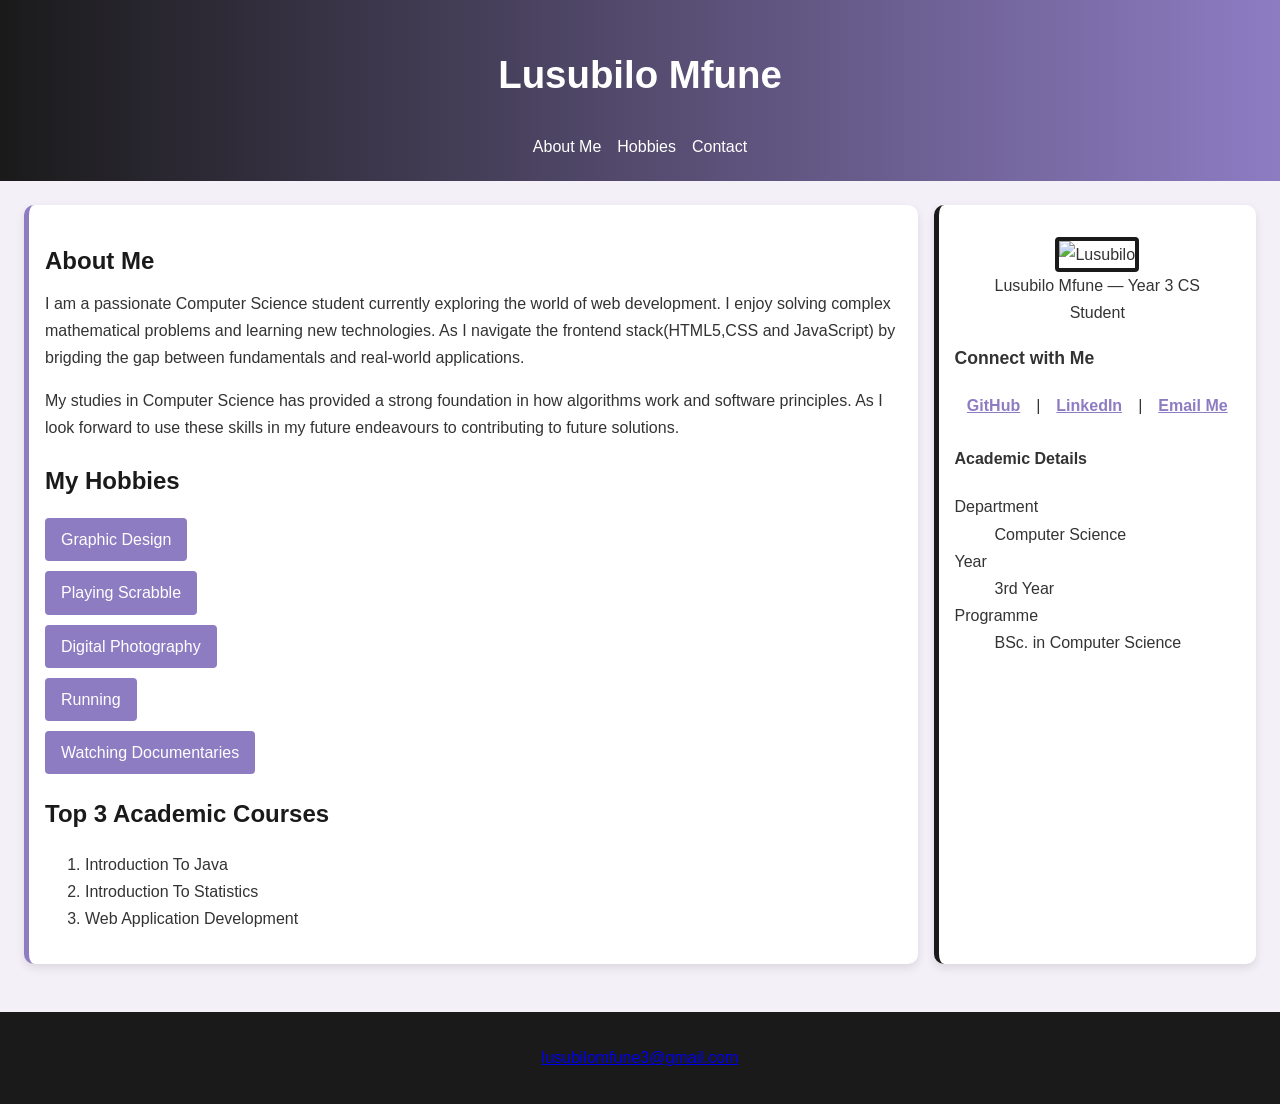
==== index.html @ 547bae20 "Rename profile.html to index.html" ====
<!DOCTYPE html>
<html lang="en">
<head>
    <meta charset="UTF-8">
    <meta name="viewport" content="width=device-width, initial-scale=1.0">
    <title>My Portfolio</title>
    <link rel="stylesheet" href="style.css">
</head>
<body>

    <header>
        <h1>Lusubilo Mfune</h1>
        <nav>
            <a href="#about">About Me</a>
            <a href="#hobbies">Hobbies</a>
            <a href="#contact">Contact</a>
        </nav>
    </header>

    <main>
        
        <article>
            <h2 id="about">About Me</h2>
            <div>
                I am a passionate  Computer Science student currently exploring the world of web development. 
                I enjoy solving complex  mathematical problems and learning new technologies. As I navigate
                the frontend stack(HTML5,CSS and JavaScript) by brigding the gap between fundamentals 
                and real-world applications.
                <p>
                  My studies in Computer Science has provided a strong foundation in how algorithms work 
                  and software principles. As I look forward to use these skills in my future endeavours to 
                  contributing to future solutions.
                </p>
            </div>

            <h2 id="hobbies">My Hobbies </h2>
            <ul>
                <li>Graphic Design</li>
                <li>Playing Scrabble</li>
                <li>Digital Photography</li>
                <li>Running </li>
                <li>Watching Documentaries</li>
            </ul>

            <h2>Top 3 Academic Courses</h2>
            <ol>
                <li>Introduction To Java</li>
                <li>Introduction To Statistics</li>
                <li>Web Application Development</li>
            </ol>
        </article>

        <aside id="contact-info">
            
            <figure>
                <img src="images/myphoto.jpg" alt="Lusubilo" width="200" height="200">
                <figcaption>Lusubilo Mfune — Year 3 CS Student</figcaption>
            </figure>

            <h3>Connect with Me</h3>
            
            <nav class="social-links">
                <a href="#" target="_blank">GitHub</a> |
                <a href="https://www.linkedin.com/public-profile/settings/?trk=d_flagship3_profile_self_view_public_profile&lipi=urn%3Ali%3Apage%3Ad_flagship3_profile_view_base%3BlrvAfYFjSCyYZO2sTP3LCg%3D%3Dnk">LinkedIn</a> |
                <a href="mailto:lusubilomfune3@gmail.com">Email Me</a>
            </nav>

            <h4>Academic Details</h4>
            <dl>
                <dt>Department</dt>
                <dd>Computer Science</dd>
                
                <dt>Year</dt>
                <dd>3rd Year</dd>
                
                <dt>Programme</dt>
                <dd>BSc. in Computer Science</dd>
            </dl>
        </aside>

    </main>

   <footer id="contact">
    <p><a href="mailto:lusubilomfune3@gmail.com">lusubilomfune3@gmail.com</a></p>
</footer>

</body>
</html>
---- style.css ----
:root {
    /* Updated Color Palette */
    --primary: #1a1a1a;       /* Deep Black */
    --secondary: #8e7cc3;     /* Rich Lilac */
    --accent: #c27ba0;        /* Soft Purple/Pink accent */
    --light: #f3f0f7;         /* Very faint lilac-grey background */
    --white: #ffffff;

    --spacing-sm: 8px;
    --spacing-md: 16px;
    --spacing-lg: 24px;
    --radius: 10px;           /* General corner radius */
    --shadow: 0 4px 10px rgba(0,0,0,0.1);
    --font-main: 'Poppins', sans-serif;
}

* {
    box-sizing: border-box;
}

body {
    margin: 0;
    font-family: var(--font-main);
    font-size: 1rem;
    line-height: 1.7;
    background-color: var(--light);
    color: #333;
}

header {
    /* Gradient moving from black to lilac */
    background: linear-gradient(90deg, var(--primary), var(--secondary));
    color: var(--white);
    padding: var(--spacing-md);
    text-align: center;
}

nav {
    display: flex;
    justify-content: center;
    gap: var(--spacing-md);
}

nav a {
    color: var(--white);
    text-decoration: none;
    padding-bottom: 5px;
    transition: 0.3s;
}

nav a:hover {
    border-bottom: 2px solid var(--white);
}

main {
    display: flex;
    gap: var(--spacing-md);
    padding: var(--spacing-lg);
}

article, aside {
    background: var(--white);
    padding: var(--spacing-md);
    border-radius: var(--radius);
    box-shadow: var(--shadow);
}

article {
    flex: 3;
    border-left: 5px solid var(--secondary); /* Lilac border */
}

aside {
    flex: 1;
    border-left: 5px solid var(--primary);   /* Black border */
}

h1 {
    font-size: 2.4rem;
}

h2 {
    font-size: 1.5rem;
    color: var(--primary);
    margin-bottom: var(--spacing-sm);
}

h3 {
    font-size: 1.1rem;
}

p {
    margin-bottom: var(--spacing-md);
}

figure {
    text-align: center;
}


img {
    border-radius: 4px;             
    border: 4px solid var(--primary);
    transition: transform 0.3s ease;
    max-width: 100%;                
    height: auto;
}

img:hover {
    transform: scale(1.05);
}


ul {
    list-style: none;
    padding: 0;
    display: flex;
    flex-direction: column; 
     align-items:flex-start ;
    gap: 10px;  
}

ul li {
    display: block;          
    background: var(--secondary);
    color: white;
    padding: 8px 16px;      
    margin:0 ;               
    border-radius: 4px;      
    text-align: left;      
    width: fit-content;            
}

main a, article a, aside a {
    color: #8e7cc3 !important; 
    font-weight: bold !important;
    text-decoration: underline !important;
}

main a:hover, article a:hover, aside a:hover {
    color: #1a1a1a !important;
}

footer {
    background: var(--primary);
    color: white;
    text-align: center;
    padding: var(--spacing-md);
    margin-top: var(--spacing-lg);
}
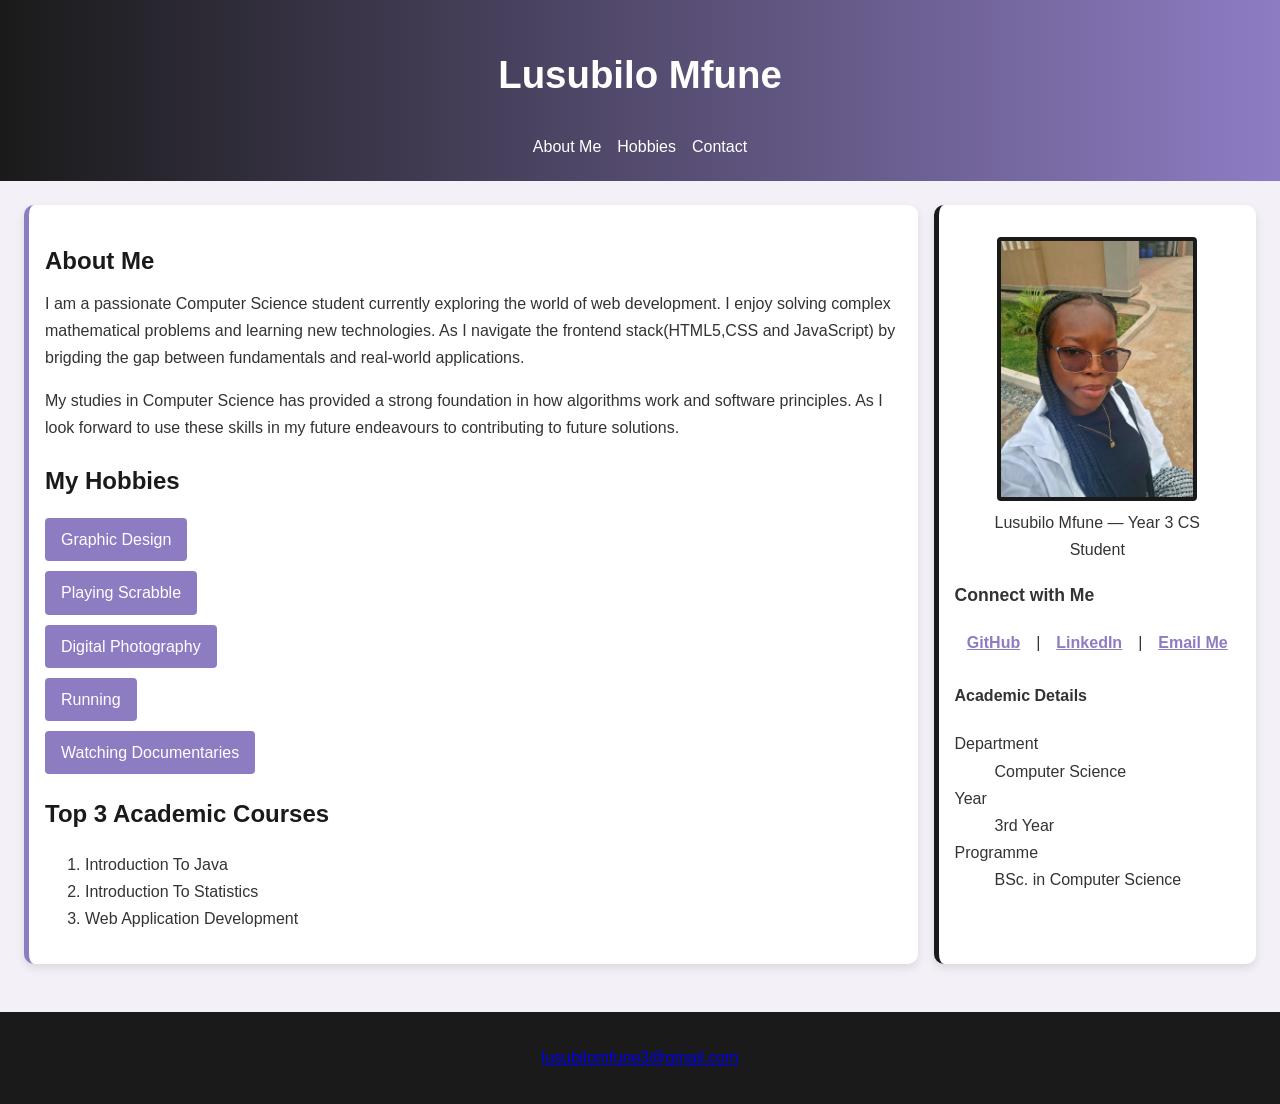
==== commit ea96fdef: "Update index.html" ====
--- a/index.html
+++ b/index.html
@@ -53,7 +53,7 @@
         <aside id="contact-info">
             
             <figure>
-                <img src="images/myphoto.jpg" alt="Lusubilo" width="200" height="200">
+                <img src="Images/myphoto.jpg" alt="Lusubilo" width="200" height="200">
                 <figcaption>Lusubilo Mfune — Year 3 CS Student</figcaption>
             </figure>
 
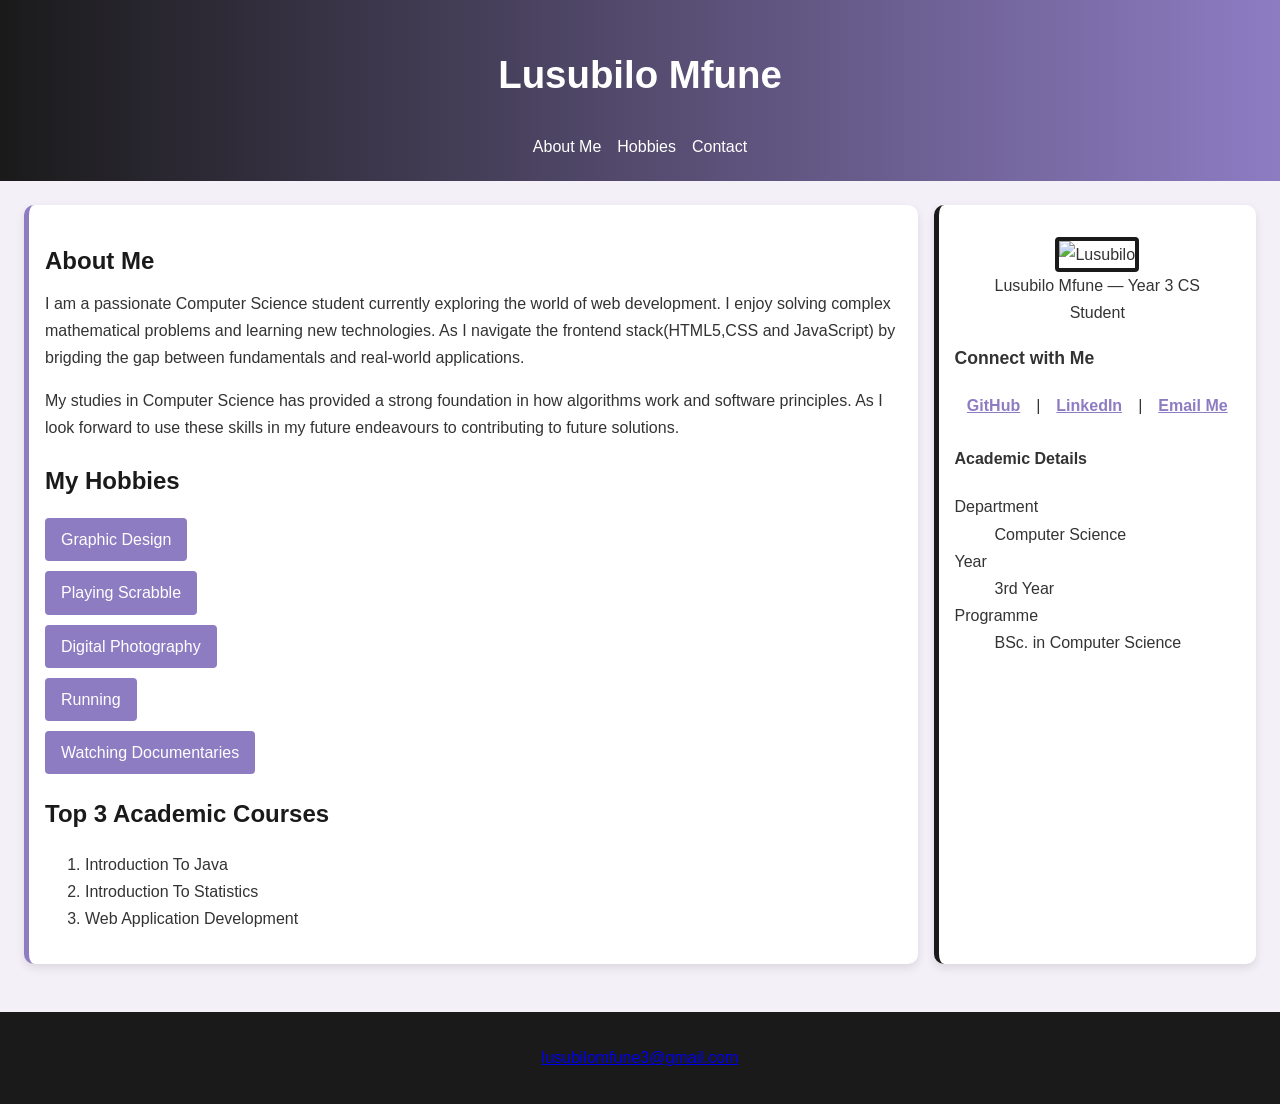
==== commit 6967fa2c: "Update index.html" ====
--- a/index.html
+++ b/index.html
@@ -53,7 +53,7 @@
         <aside id="contact-info">
             
             <figure>
-                <img src="Images/myphoto.jpg" alt="Lusubilo" width="200" height="200">
+                <img src="images/myphoto.jpg" alt="Lusubilo" width="200" height="200">
                 <figcaption>Lusubilo Mfune — Year 3 CS Student</figcaption>
             </figure>
 
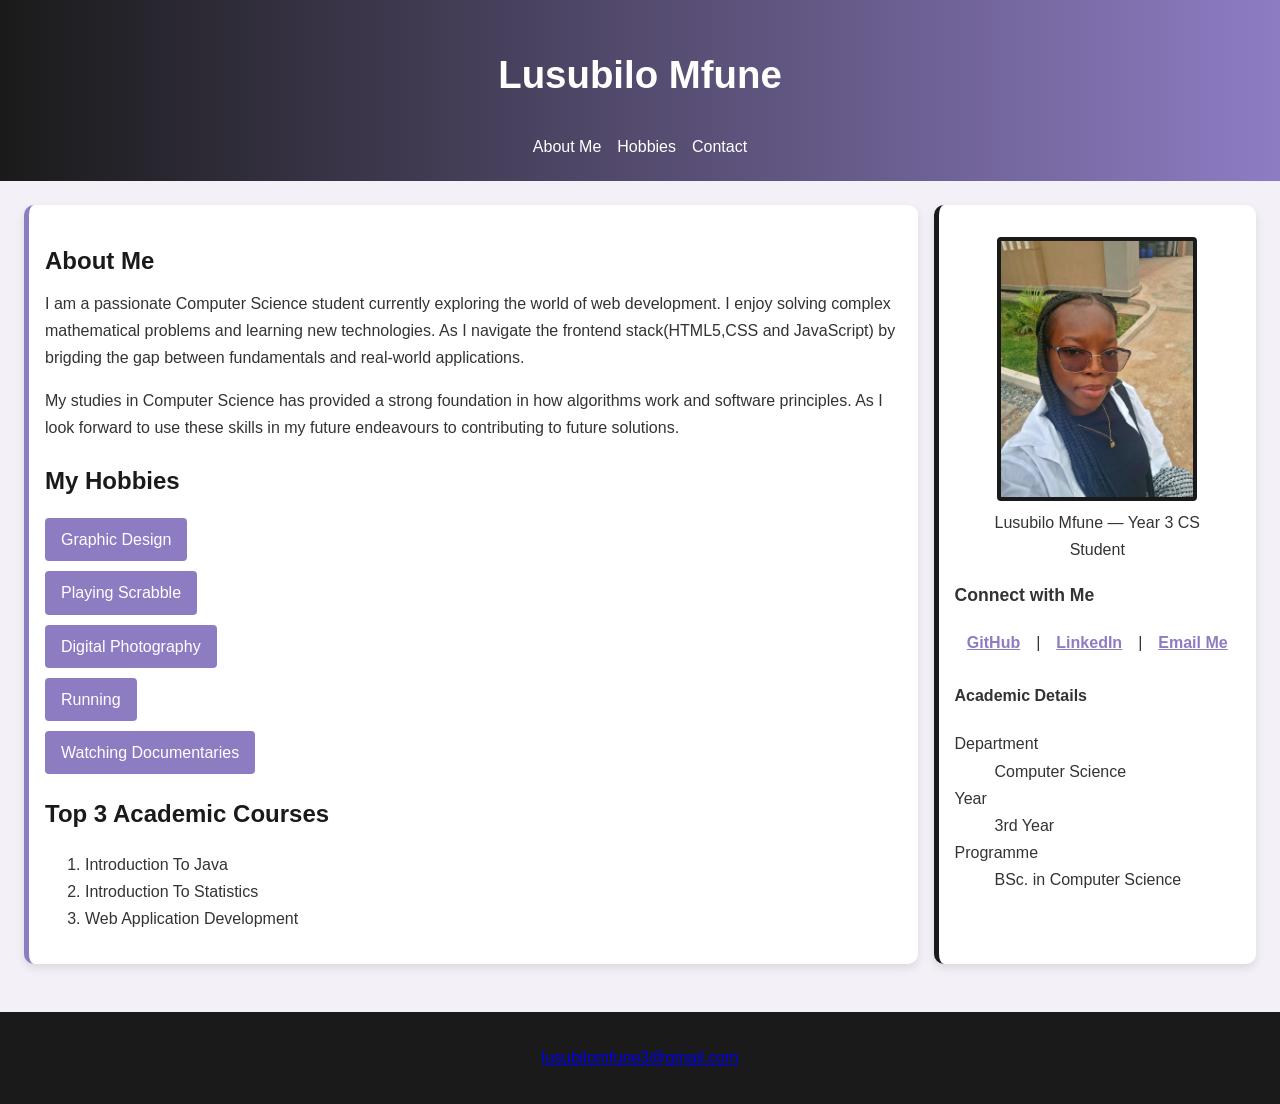
==== commit e1309ce4: "Update index.html" ====
--- a/index.html
+++ b/index.html
@@ -53,7 +53,7 @@
         <aside id="contact-info">
             
             <figure>
-                <img src="images/myphoto.jpg" alt="Lusubilo" width="200" height="200">
+                <img src="Images/myphoto.jpg" alt="Lusubilo" width="200" height="200">
                 <figcaption>Lusubilo Mfune — Year 3 CS Student</figcaption>
             </figure>
 
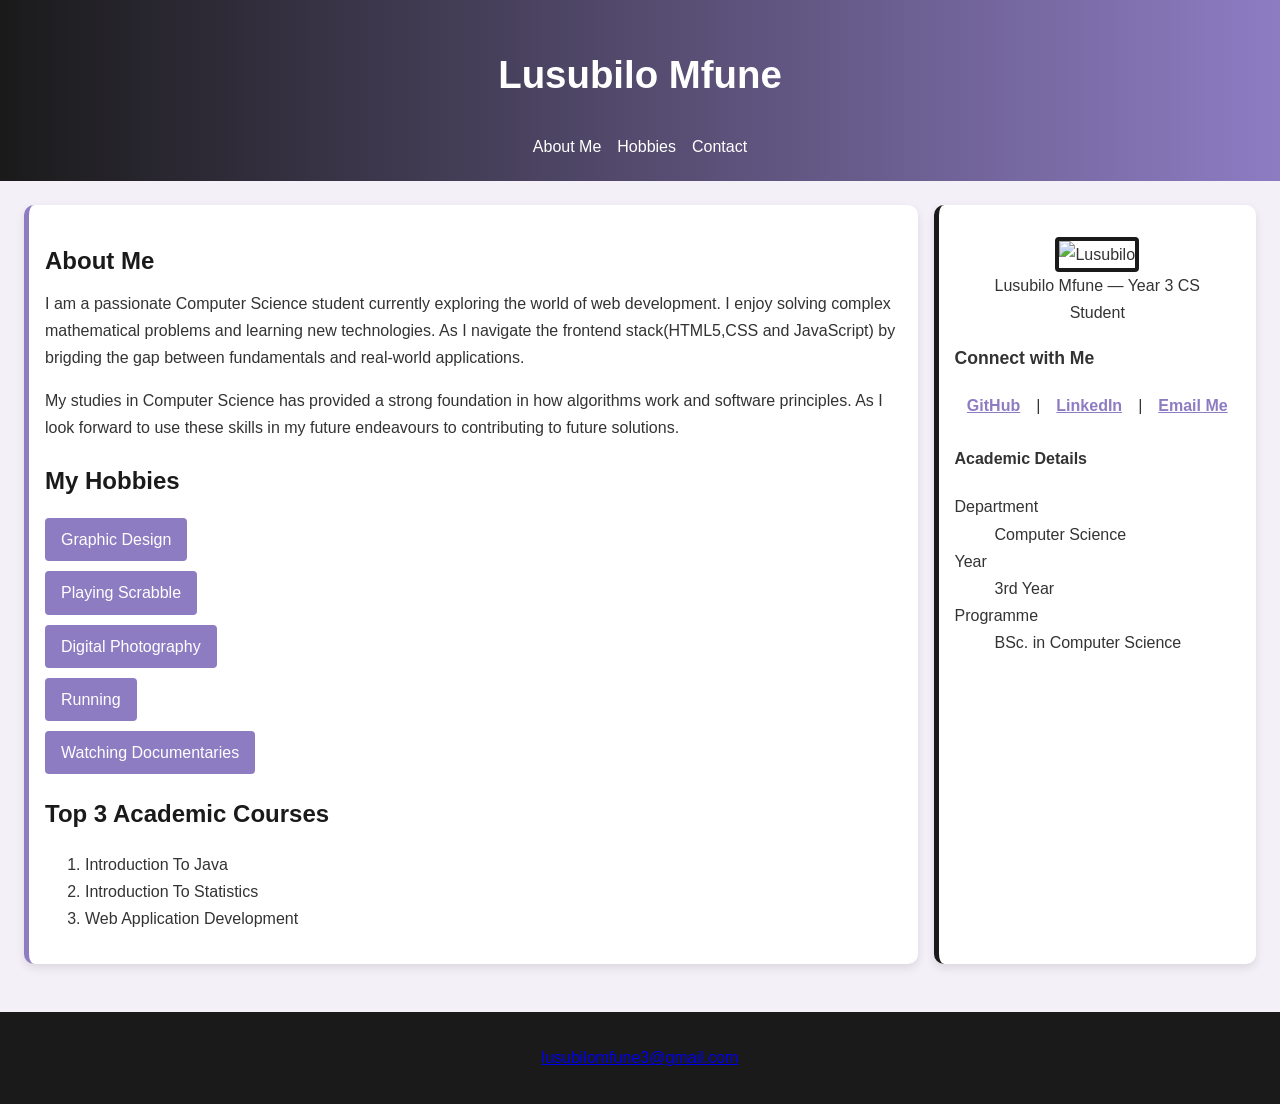
==== commit baa95557: "Updated GitHub link" ====
--- a/index.html
+++ b/index.html
@@ -53,14 +53,14 @@
         <aside id="contact-info">
             
             <figure>
-                <img src="Images/myphoto.jpg" alt="Lusubilo" width="200" height="200">
+                <img src="images/myphoto.jpg" alt="Lusubilo" width="200" height="200">
                 <figcaption>Lusubilo Mfune — Year 3 CS Student</figcaption>
             </figure>
 
             <h3>Connect with Me</h3>
             
             <nav class="social-links">
-                <a href="#" target="_blank">GitHub</a> |
+                <a href="https://github.com/lusubilomfune3-stack" target="_blank">GitHub</a> |
                 <a href="https://www.linkedin.com/public-profile/settings/?trk=d_flagship3_profile_self_view_public_profile&lipi=urn%3Ali%3Apage%3Ad_flagship3_profile_view_base%3BlrvAfYFjSCyYZO2sTP3LCg%3D%3Dnk">LinkedIn</a> |
                 <a href="mailto:lusubilomfune3@gmail.com">Email Me</a>
             </nav>
@@ -85,4 +85,4 @@
 </footer>
 
 </body>
-</html>
+</html>
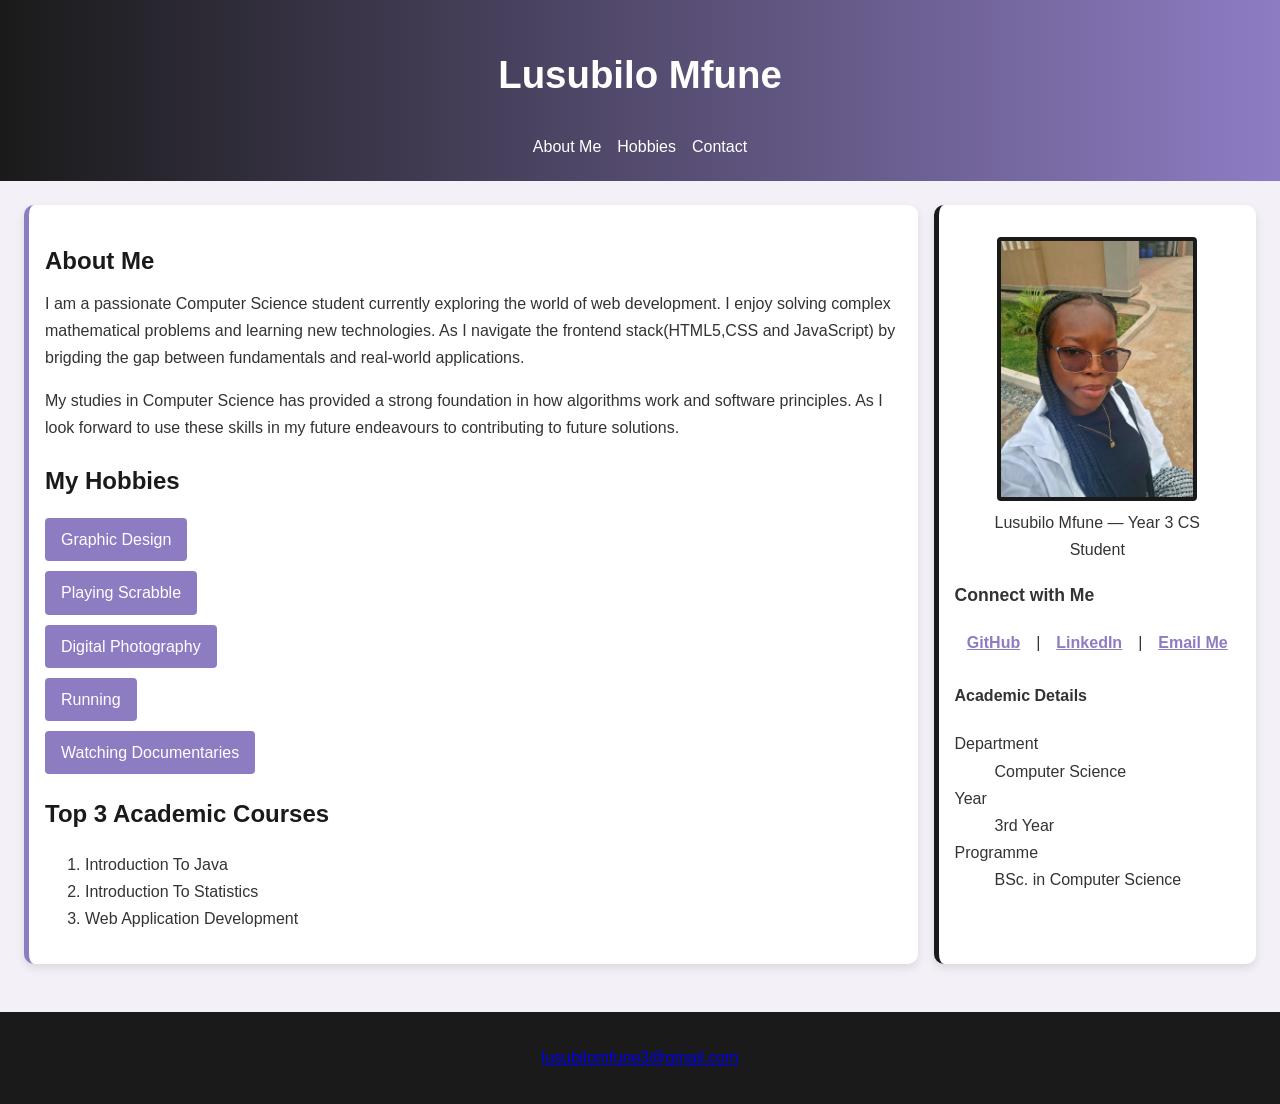
==== commit 2a36f9b1: "Updated portfolio" ====
--- a/index.html
+++ b/index.html
@@ -53,7 +53,7 @@
         <aside id="contact-info">
             
             <figure>
-                <img src="images/myphoto.jpg" alt="Lusubilo" width="200" height="200">
+                <img src="Images/myphoto.jpg" alt="Lusubilo" width="200" height="200">
                 <figcaption>Lusubilo Mfune — Year 3 CS Student</figcaption>
             </figure>
 
@@ -85,4 +85,4 @@
 </footer>
 
 </body>
-</html>+</html>
